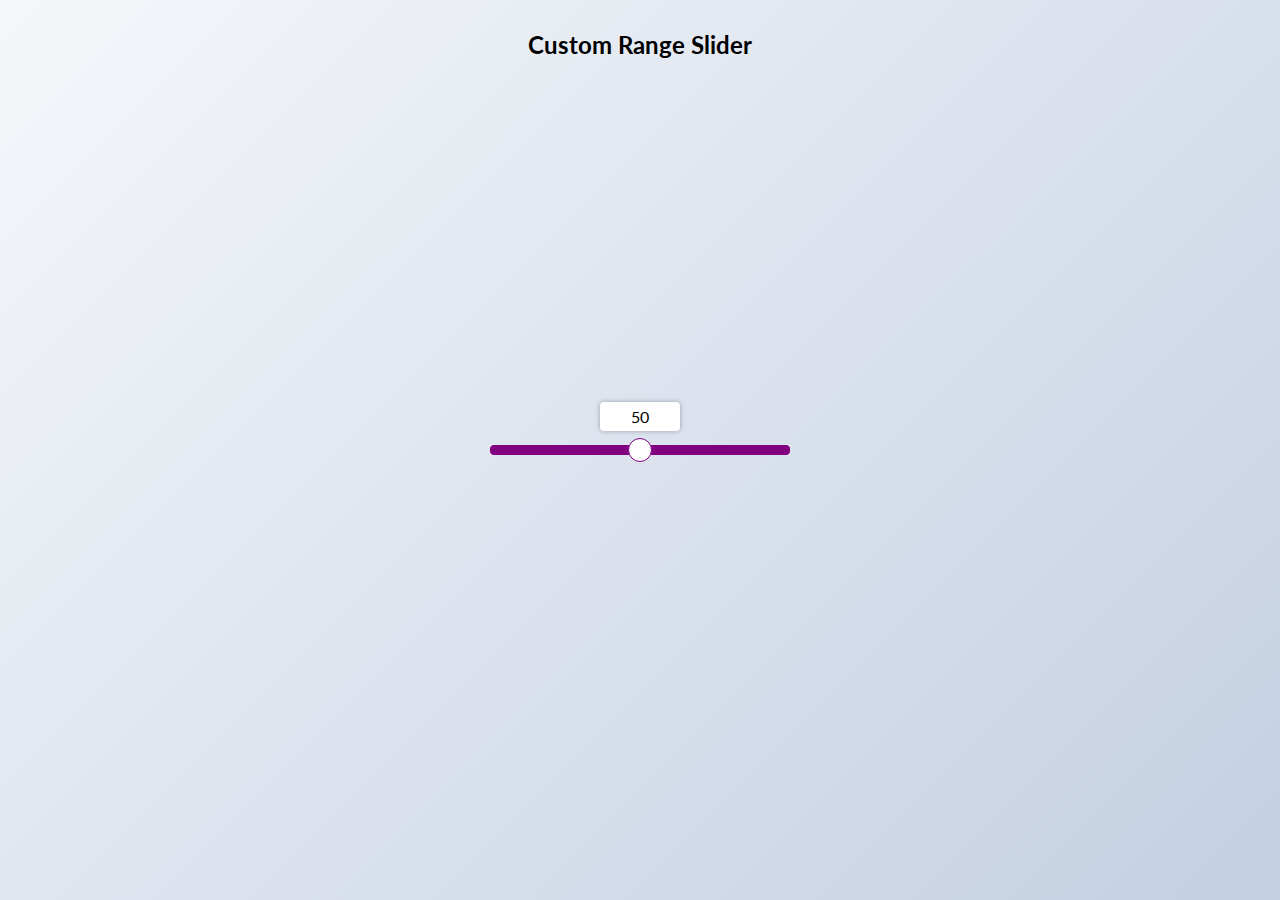
==== custom-range-slider/index.html @ e1fa10d6 "init" ====
<!DOCTYPE html>
<html lang="en">
  <head>
    <meta charset="UTF-8" />
    <meta name="viewport" content="width=device-width, initial-scale=1.0" />
    <link rel="stylesheet" href="style.css" />
    <title>Custom Range Slider</title>
  </head>
  <body>
    <h2>Custom Range Slider</h2>
    <div class="range-container">
      <input type="range" id="range" min="0" max="100">
      <label for="range">50</label>
    </div>

    <script src="script.js"></script>
  </body>
</html>
---- custom-range-slider/style.css ----
@import url('https://fonts.googleapis.com/css?family=Lato&display=swap');

* {
  box-sizing: border-box;
}

body {
  background-image: linear-gradient(135deg, #f5f7fa 0%, #c3cfe2 100%);
  font-family: 'Lato', sans-serif;
  display: flex;
  flex-direction: column;
  align-items: center;
  justify-content: center;
  height: 100vh;
  overflow: hidden;
  margin: 0;
}

h2 {
  position: absolute;
  top: 10px;
}

.range-container {
  position: relative;
}

input[type='range'] {
  width: 300px;
  margin: 18px 0;
  -webkit-appearance: none;
}

input[type='range']:focus {
  outline: none;
}

input[type='range'] + label {
  background-color: #fff;
  position: absolute;
  top: -25px;
  left: 110px;
  width: 80px;
  padding: 5px 0;
  text-align: center;
  border-radius: 4px;
  box-shadow: 0 0 5px rgba(0, 0, 0, 0.3);
}

/* Chrome & Safari */
input[type='range']::-webkit-slider-runnable-track {
  background: purple;
  border-radius: 4px;
  width: 100%;
  height: 10px;
  cursor: pointer;
}

input[type='range']::-webkit-slider-thumb {
  -webkit-appearance: none;
  height: 24px;
  width: 24px;
  background: #fff;
  border-radius: 50%;
  border: 1px solid purple;
  margin-top: -7px;
  cursor: pointer;
}

/* Firefox */
input[type='range']::-moz-range-track {
  background: purple;
  border-radius: 4px;
  width: 100%;
  height: 13px;
  cursor: pointer;
}

input[type='range']::-moz-range-thumb {
  -webkit-appearance: none;
  height: 24px;
  width: 24px;
  background: #fff;
  border-radius: 50%;
  border: 1px solid purple;
  margin-top: -7px;
  cursor: pointer;
}

/* IE */
input[type='range']::-ms-track {
  background: purple;
  border-radius: 4px;
  width: 100%;
  height: 13px;
  cursor: pointer;
}

input[type='range']::-ms-thumb {
  -webkit-appearance: none;
  height: 24px;
  width: 24px;
  background: #fff;
  border-radius: 50%;
  border: 1px solid purple;
  margin-top: -7px;
  cursor: pointer;
}
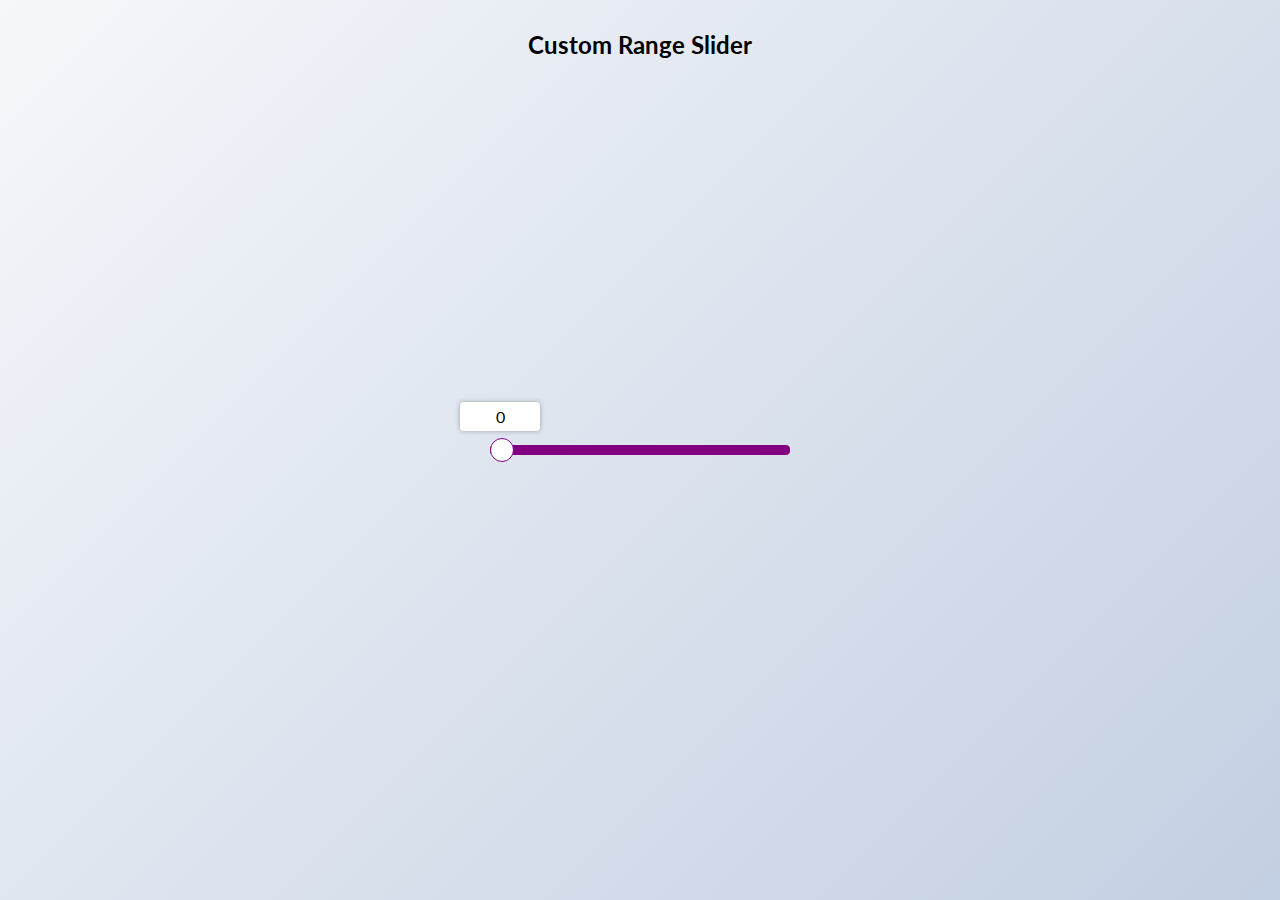
==== commit 03e37d5d: "completed custom-range-slider" ====
--- a/custom-range-slider/index.html
+++ b/custom-range-slider/index.html
@@ -9,8 +9,8 @@
   <body>
     <h2>Custom Range Slider</h2>
     <div class="range-container">
-      <input type="range" id="range" min="0" max="100">
-      <label for="range">50</label>
+      <input type="range" id="range" min="0" max="100" value="0">
+      <label for="range">0</label>
     </div>
 
     <script src="script.js"></script>
--- a/custom-range-slider/style.css
+++ b/custom-range-slider/style.css
@@ -39,7 +39,7 @@
   background-color: #fff;
   position: absolute;
   top: -25px;
-  left: 110px;
+  left: -30px;
   width: 80px;
   padding: 5px 0;
   text-align: center;
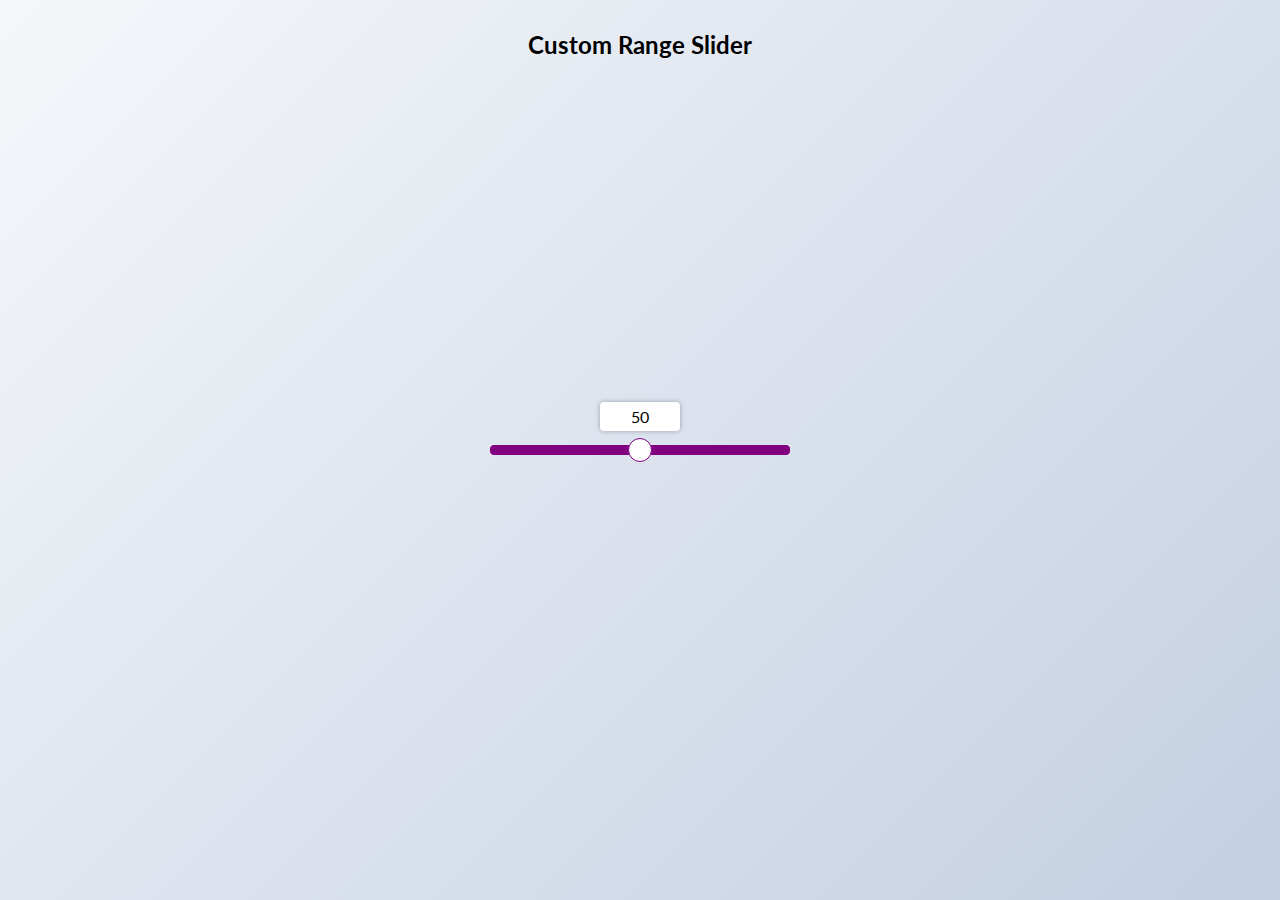
==== commit 9ad3f561: "fix custom-range-slider" ====
--- a/custom-range-slider/index.html
+++ b/custom-range-slider/index.html
@@ -9,8 +9,8 @@
   <body>
     <h2>Custom Range Slider</h2>
     <div class="range-container">
-      <input type="range" id="range" min="0" max="100" value="0">
-      <label for="range">0</label>
+      <input type="range" id="range" min="0" max="100" value="50">
+      <label for="range">50</label>
     </div>
 
     <script src="script.js"></script>
--- a/custom-range-slider/style.css
+++ b/custom-range-slider/style.css
@@ -39,7 +39,7 @@
   background-color: #fff;
   position: absolute;
   top: -25px;
-  left: -30px;
+  left: 110px;
   width: 80px;
   padding: 5px 0;
   text-align: center;
